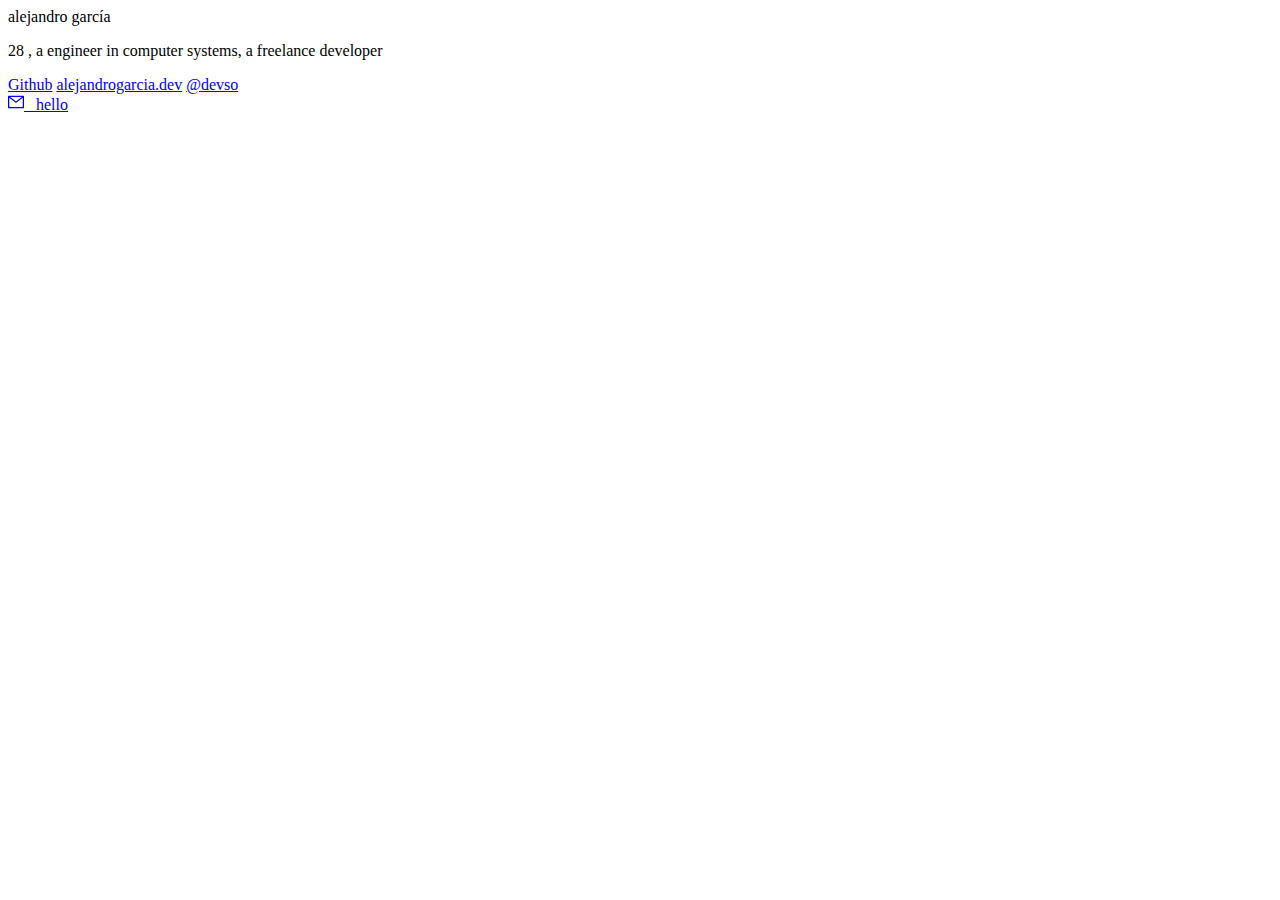
==== index.html @ 3975d197 "Update index.html" ====
<!doctype html>
<html lang="es">
	<head>
		<meta charset="utf-8">
		<meta http-equiv="X-UA-Compatible" content="IE=edge">
    <meta name="viewport" content="width=device-width, initial-scale=1">

		<title>Alejandro García</title>
		<meta name="author" content="Alejandro Garcia">
		<meta name="description" content="I’m a backend and front-end developer living and working in Mexico.">
				
		<meta property="og:url"         content="https://janogarciardz.github.io" />
		<meta property="og:type"        content="website" />
		<meta property="og:title"       content="Alejandro garcía" />
		<meta property="og:description" content="I’m a backend and front-end developer living and working in Mexico." />
		<meta property="og:image"       content="https://janogarciardz.github.io/img/alejandro_garcia.png" />
		<meta property="og:og:locale"   content="es_MX" />

		<meta name="twitter:card"         content="summary_large_image">
		<meta name="twitter:title"        content="Alejandro garcía" />
		<meta name="twitter:description"  content="I’m a backend and front-end developer living and working in Mexico." />
		<meta name="twitter:url"          content="https://janogarciardz.github.io" />
		<meta name="twitter:image"        content="https://janogarciardz.github.io/img/alejandro_garcia.png">

		<link rel="apple-touch-icon" href="img/favicon.png">
		<link rel="shortcut icon" href="img/favicon.png"/>

		<!-- Fonts -->
		<link href="https://fonts.googleapis.com/css?family=Noto+Sans:400,700" rel="stylesheet">
		<link rel="stylesheet" type="text/css" href="css/estilos.css">
		
	</head>
	<body>
		<div class="flex-center position-ref full-height">	  

			<div class="content">
				<div class="title m-b-md">
					alejandro <span class="bold" >garcía</span>
					<p >
						28 <span class="italic">, a engineer in computer systems, a freelance developer</span>
					</p>
				</div>

				<div class="links m-b-md">
					<a href="https://github.com/janogarciardz" target="_blank">Github</a>
					<a href="https://alejandrogarcia.dev" target="_blank">alejandrogarcia.dev</a>
					<a href="https://devso.me" target="_blank">@devso</a>				
				</div>
				<div>
					<a href="mailto:janogarciardz@gmail.com?Subject=Hello" class="btn btn-primary">
						<i aria-label="icon: mail" class="anticon anticon-mail"><svg viewBox="64 64 896 896" class="" data-icon="mail" width="1em" height="1em" fill="currentColor" aria-hidden="true" focusable="false"><path d="M928 160H96c-17.7 0-32 14.3-32 32v640c0 17.7 14.3 32 32 32h832c17.7 0 32-14.3 32-32V192c0-17.7-14.3-32-32-32zm-40 110.8V792H136V270.8l-27.6-21.5 39.3-50.5 42.8 33.3h643.1l42.8-33.3 39.3 50.5-27.7 21.5zM833.6 232L512 482 190.4 232l-42.8-33.3-39.3 50.5 27.6 21.5 341.6 265.6a55.99 55.99 0 0 0 68.7 0L888 270.8l27.6-21.5-39.3-50.5-42.7 33.2z"></path></svg></i>
						<span> &nbsp; hello</span></a>
				</div>
			</div>
		</div>
	</body>
</html>
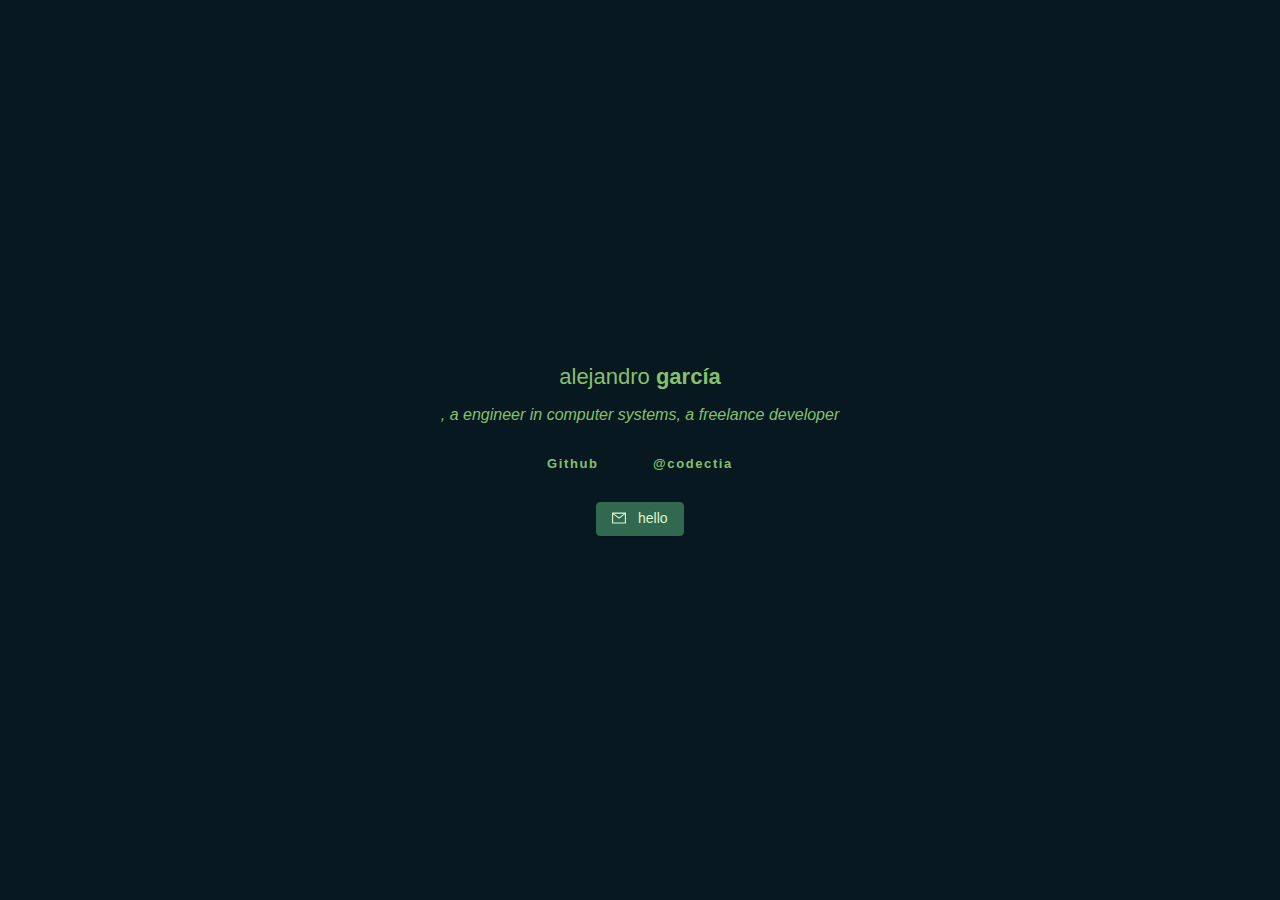
==== commit 28dd62e5: "Remove age" ====
--- a/index.html
+++ b/index.html
@@ -37,14 +37,14 @@
 				<div class="title m-b-md">
 					alejandro <span class="bold" >garcía</span>
 					<p >
-						28 <span class="italic">, a engineer in computer systems, a freelance developer</span>
+						<span class="italic">, a engineer in computer systems, a freelance developer</span>
 					</p>
 				</div>
 
 				<div class="links m-b-md">
 					<a href="https://github.com/janogarciardz" target="_blank">Github</a>
-					<a href="https://alejandrogarcia.dev" target="_blank">alejandrogarcia.dev</a>
-					<a href="https://devso.me" target="_blank">@devso</a>				
+					<!--a href="https://alejandrogarcia.dev" target="_blank">alejandrogarcia.dev</a-->
+					<a href="https://codectia.me" target="_blank">@codectia</a>				
 				</div>
 				<div>
 					<a href="mailto:janogarciardz@gmail.com?Subject=Hello" class="btn btn-primary">
--- a/css/estilos.css
+++ b/css/estilos.css
@@ -0,0 +1,129 @@
+html, body {
+	background-color: #071821;
+	color: #86c06c;
+	/*font-family: 'Nunito', sans-serif;*/
+	font-family: 'Source Sans Pro', sans-serif !important;
+
+	font-weight: 200;
+	height: 100vh;
+	margin: 0;
+}
+
+.full-height {
+	height: 100vh;
+}
+
+.flex-center {
+	align-items: center;
+	display: flex;
+	justify-content: center;
+}
+
+.position-ref {
+	position: relative;
+}
+
+.top-right {
+	position: absolute;
+	right: 10px;
+	top: 18px;
+}
+
+.content {
+	text-align: center;
+}
+
+.bold{
+	font-weight: bold;
+}
+
+.italic{
+	font-style: italic;
+}
+
+.title {
+	font-size: 22px;	
+}
+
+.title p{
+	font-size: 16px;
+
+}
+
+.links > a {
+	color: #86c06c;
+	padding: 0 25px;
+	font-size: 13px;
+	font-weight: 600;
+	letter-spacing: .1rem;
+	text-decoration: none;	
+}
+
+.m-b-md {
+	margin-bottom: 30px;
+}
+
+.btn{
+	line-height: 1.499;
+	position: relative;
+	display: inline-block;
+	font-weight: 400;
+	white-space: nowrap;
+	text-align: center;
+	background-image: none;
+	box-shadow: 0 2px 0 rgba(0,0,0,.015);
+	cursor: pointer;
+	-webkit-transition: all .3s cubic-bezier(.645,.045,.355,1);
+	transition: all .3s cubic-bezier(.645,.045,.355,1);
+	-webkit-user-select: none;
+	-moz-user-select: none;
+	-ms-user-select: none;
+	user-select: none;
+	touch-action: manipulation;
+	height: 32px;
+	padding: 0 15px;
+	font-size: 14px;
+	border-radius: 4px;
+	color: rgba(0,0,0,.65);
+	background-color: #fff;
+	border: 1px solid #d9d9d9;
+	text-decoration: none;
+}
+
+.btn {
+	line-height: 30px;
+}
+.btn-primary {
+	color: #e0f8cf;
+	background-color: #306850;
+	border-color: #306850;
+	text-shadow: 0 -1px 0 rgba(0,0,0,.12);
+	box-shadow: 0 2px 0 rgba(0,0,0,.045);
+}
+.btn, .btn:active, .btn:focus {
+	outline: 0;
+}
+
+.btn .anticon {
+		-webkit-transition: margin-left .3s cubic-bezier(.645,.045,.355,1);
+		transition: margin-left .3s cubic-bezier(.645,.045,.355,1);
+}
+.btn>.anticon {
+	line-height: 1;
+}
+.btn>i, .btn>span {
+	display: inline-block;
+	pointer-events: none;
+}
+.anticon {
+	display: inline-block;
+	color: inherit;
+	font-style: normal;
+	line-height: 0;
+	text-align: center;
+	text-transform: none;
+	vertical-align: -.125em;
+	text-rendering: optimizeLegibility;
+	-webkit-font-smoothing: antialiased;
+	-moz-osx-font-smoothing: grayscale;
+}
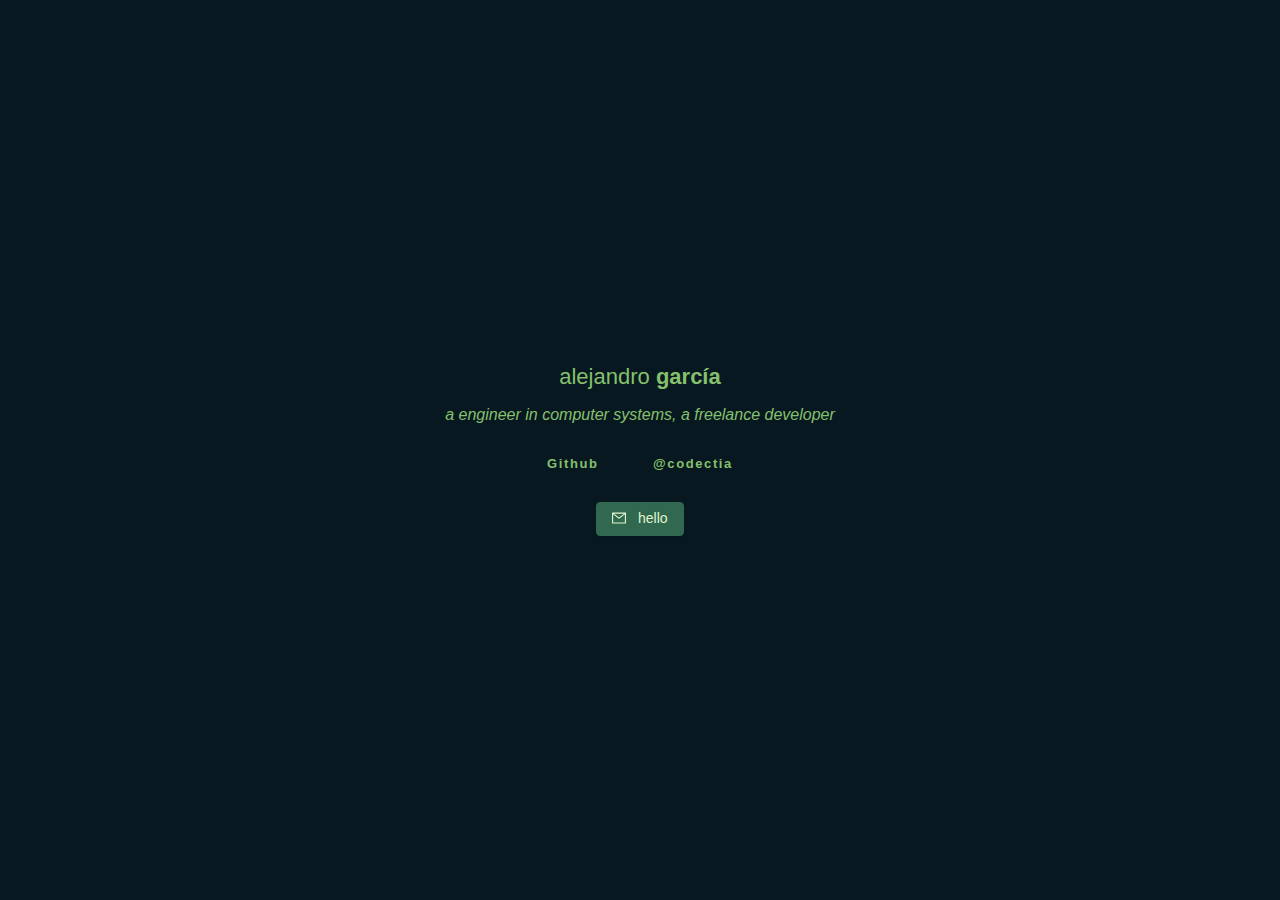
==== commit cd33dbe9: "Text" ====
--- a/index.html
+++ b/index.html
@@ -37,14 +37,14 @@
 				<div class="title m-b-md">
 					alejandro <span class="bold" >garcía</span>
 					<p >
-						<span class="italic">, a engineer in computer systems, a freelance developer</span>
+						<span class="italic">a engineer in computer systems, a freelance developer</span>
 					</p>
 				</div>
 
 				<div class="links m-b-md">
 					<a href="https://github.com/janogarciardz" target="_blank">Github</a>
 					<!--a href="https://alejandrogarcia.dev" target="_blank">alejandrogarcia.dev</a-->
-					<a href="https://codectia.me" target="_blank">@codectia</a>				
+					<a href="https://codectia.com" target="_blank">@codectia</a>				
 				</div>
 				<div>
 					<a href="mailto:janogarciardz@gmail.com?Subject=Hello" class="btn btn-primary">
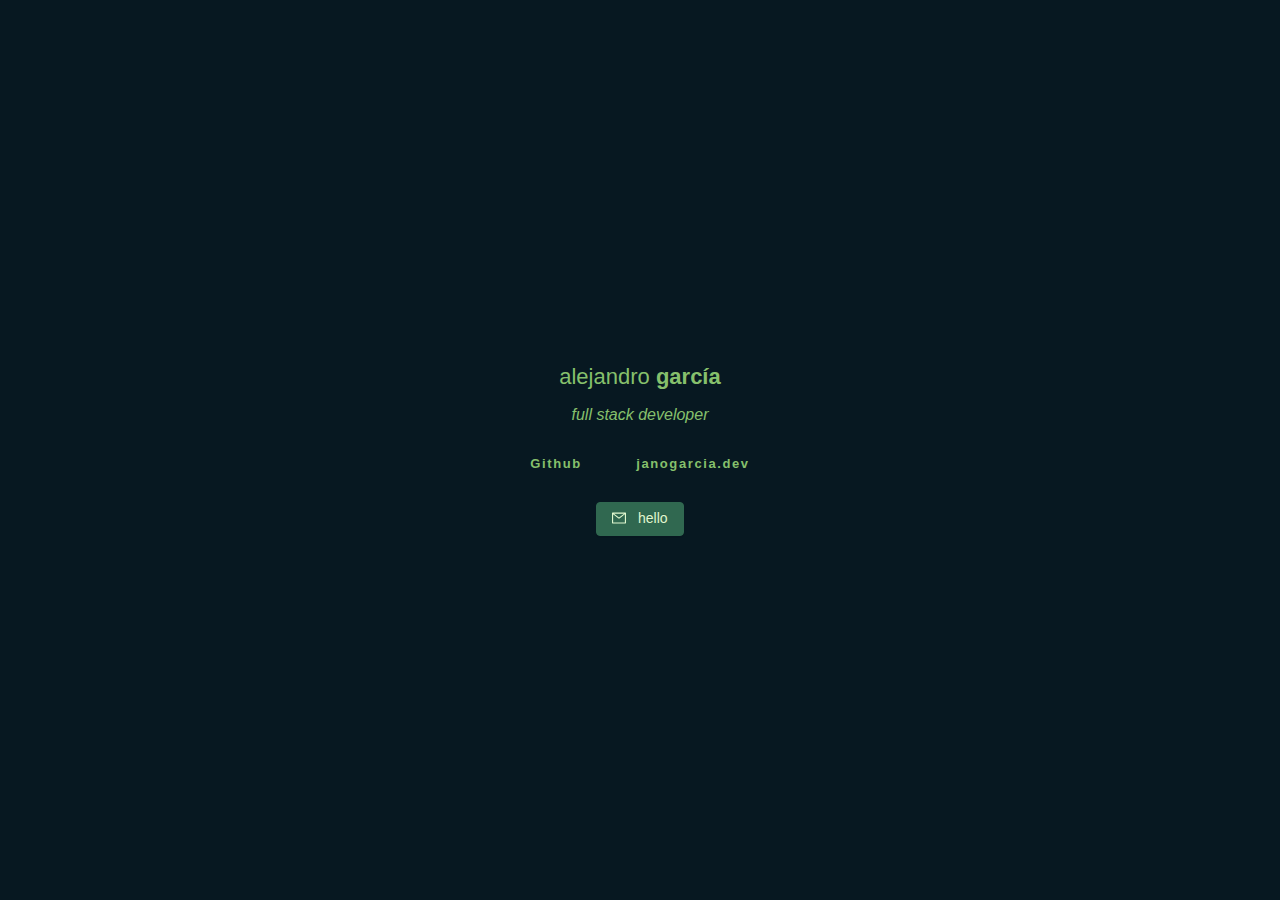
==== commit 73a26aa2: "Update index.html" ====
--- a/index.html
+++ b/index.html
@@ -37,17 +37,17 @@
 				<div class="title m-b-md">
 					alejandro <span class="bold" >garcía</span>
 					<p >
-						<span class="italic">a engineer in computer systems, a freelance developer</span>
+						<span class="italic">full stack developer</span>
 					</p>
 				</div>
 
 				<div class="links m-b-md">
 					<a href="https://github.com/janogarciardz" target="_blank">Github</a>
-					<!--a href="https://alejandrogarcia.dev" target="_blank">alejandrogarcia.dev</a-->
-					<a href="https://codectia.com" target="_blank">@codectia</a>				
+					<a href="https://janogarcia.dev" target="_blank">janogarcia.dev</a>
+					<!--a href="https://codectia.com" target="_blank">@codectia</a-->				
 				</div>
 				<div>
-					<a href="mailto:janogarciardz@gmail.com?Subject=Hello" class="btn btn-primary">
+					<a href="mailto:hola@janogarcia.dev?Subject=Hello" class="btn btn-primary">
 						<i aria-label="icon: mail" class="anticon anticon-mail"><svg viewBox="64 64 896 896" class="" data-icon="mail" width="1em" height="1em" fill="currentColor" aria-hidden="true" focusable="false"><path d="M928 160H96c-17.7 0-32 14.3-32 32v640c0 17.7 14.3 32 32 32h832c17.7 0 32-14.3 32-32V192c0-17.7-14.3-32-32-32zm-40 110.8V792H136V270.8l-27.6-21.5 39.3-50.5 42.8 33.3h643.1l42.8-33.3 39.3 50.5-27.7 21.5zM833.6 232L512 482 190.4 232l-42.8-33.3-39.3 50.5 27.6 21.5 341.6 265.6a55.99 55.99 0 0 0 68.7 0L888 270.8l27.6-21.5-39.3-50.5-42.7 33.2z"></path></svg></i>
 						<span> &nbsp; hello</span></a>
 				</div>
